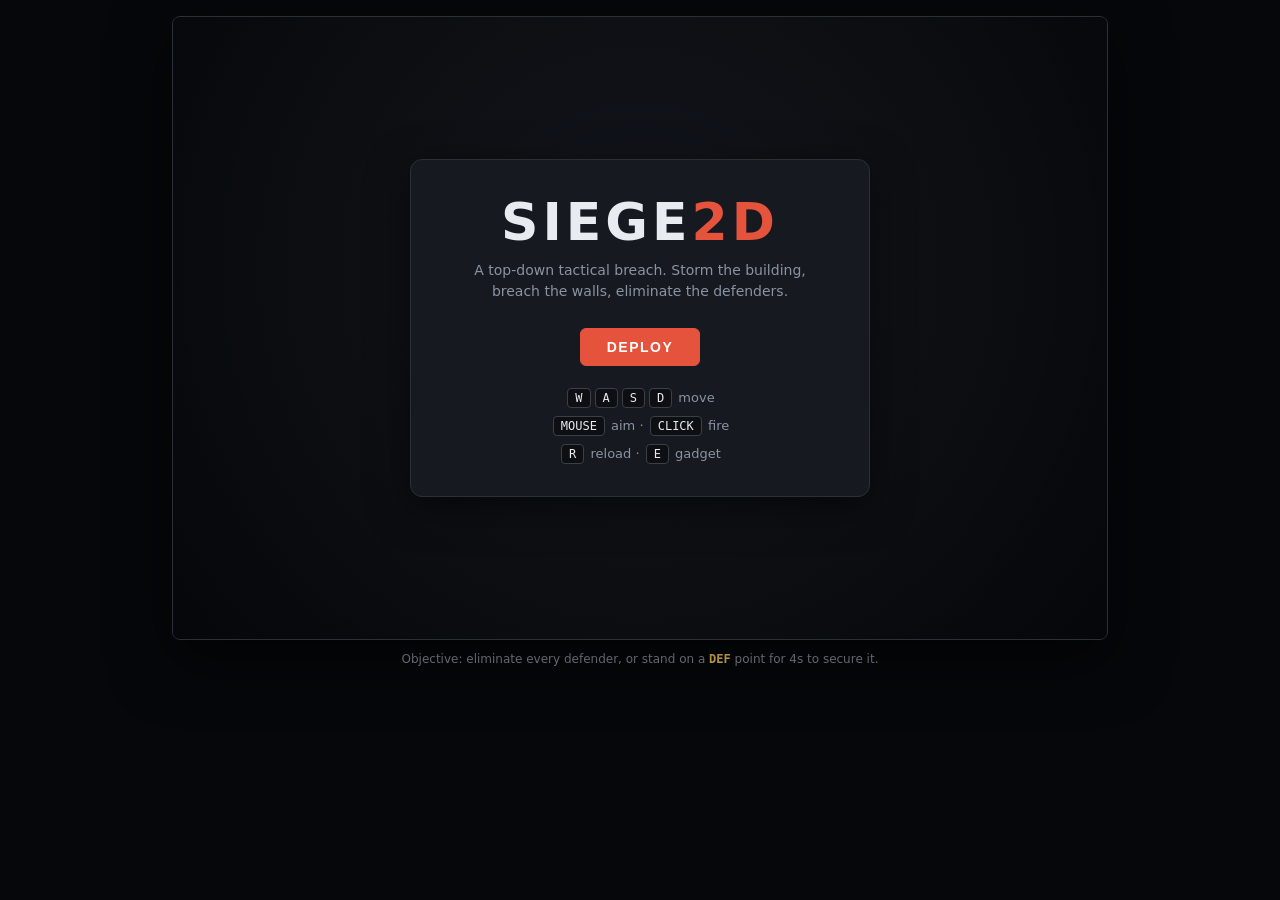
==== games/siege-2d/index.html @ 3c001297 "Add SIEGE 2D: a 2D top-down tactical shooter inspired by Rainbow Six Siege Self-contained browser ga" ====
<!doctype html>
<html lang="en">
  <head>
    <meta charset="UTF-8" />
    <meta name="viewport" content="width=device-width, initial-scale=1.0" />
    <title>SIEGE 2D — Tactical Breach</title>
    <link rel="stylesheet" href="style.css" />
  </head>
  <body>
    <div id="app">
      <div id="stage">
        <canvas id="game"></canvas>

        <!-- HUD overlay -->
        <div id="hud" class="hidden">
          <div class="hud-top">
            <div class="hud-chip">
              <span class="chip-label">OPERATOR</span>
              <span id="op-name" class="chip-value">—</span>
            </div>
            <div class="hud-chip">
              <span class="chip-label">TIME</span>
              <span id="timer-num" class="chip-value">2:00</span>
            </div>
            <div class="hud-chip">
              <span class="chip-label">DEFENDERS</span>
              <span id="enemies-num" class="chip-value">5</span>
            </div>
          </div>
          <div class="hud-bottom">
            <div class="hud-block">
              <div class="hud-label">HEALTH <span id="hp-num">100</span></div>
              <div class="bar"><div id="hp-fill" class="bar-fill"></div></div>
            </div>
            <div class="hud-block">
              <div class="hud-label">AMMO</div>
              <div id="ammo-num" class="hud-value">30 / 30</div>
            </div>
            <div class="hud-block">
              <div class="hud-label">GADGET [E]</div>
              <div id="gadget-num" class="hud-value">—</div>
            </div>
          </div>
        </div>

        <!-- Main menu -->
        <div id="menu" class="screen">
          <div class="panel">
            <h1>SIEGE<span class="accent">2D</span></h1>
            <p class="tag">
              A top-down tactical breach. Storm the building, breach the walls,
              eliminate the defenders.
            </p>
            <button id="btn-start" class="btn btn-primary">DEPLOY</button>
            <div class="controls">
              <div><kbd>W</kbd><kbd>A</kbd><kbd>S</kbd><kbd>D</kbd> move</div>
              <div><kbd>MOUSE</kbd> aim · <kbd>CLICK</kbd> fire</div>
              <div><kbd>R</kbd> reload · <kbd>E</kbd> gadget</div>
            </div>
          </div>
        </div>

        <!-- Operator select -->
        <div id="select" class="screen hidden">
          <div class="panel wide">
            <h2>SELECT OPERATOR</h2>
            <div id="op-list" class="op-list"></div>
            <button id="btn-back" class="btn">BACK</button>
          </div>
        </div>

        <!-- End screen -->
        <div id="end" class="screen hidden">
          <div class="panel">
            <h2 id="end-title">MISSION COMPLETE</h2>
            <p id="end-reason" class="tag"></p>
            <button id="btn-replay" class="btn btn-primary">PLAY AGAIN</button>
          </div>
        </div>
      </div>

      <div class="objective-note">
        Objective: eliminate every defender, or stand on a
        <span class="def">DEF</span> point for 4s to secure it.
      </div>
    </div>

    <script src="game.js"></script>
  </body>
</html>
---- games/siege-2d/style.css ----
:root {
  --bg: #0b0d10;
  --panel: #161a20;
  --accent: #e5533c;
  --text: #e8ebf0;
  --muted: #8b93a1;
}

* {
  box-sizing: border-box;
}

html,
body {
  margin: 0;
  padding: 0;
  background: #06070a;
  color: var(--text);
  font-family: "Segoe UI", Roboto, system-ui, sans-serif;
  min-height: 100vh;
}

#app {
  display: flex;
  flex-direction: column;
  align-items: center;
  gap: 12px;
  padding: 16px;
}

#stage {
  position: relative;
  width: min(96vw, 936px);
  aspect-ratio: 936 / 624;
  border: 1px solid #2a2f38;
  border-radius: 8px;
  overflow: hidden;
  box-shadow: 0 20px 60px rgba(0, 0, 0, 0.6);
}

#game {
  display: block;
  width: 100%;
  height: 100%;
  image-rendering: pixelated;
  cursor: crosshair;
  background: #0d0f12;
}

/* ---- HUD ---- */
#hud {
  position: absolute;
  inset: 0;
  pointer-events: none;
}

.hud-top {
  position: absolute;
  top: 10px;
  left: 10px;
  right: 10px;
  display: flex;
  gap: 8px;
  justify-content: center;
}

.hud-chip {
  background: rgba(10, 12, 16, 0.75);
  border: 1px solid #2a2f38;
  border-radius: 6px;
  padding: 5px 12px;
  display: flex;
  flex-direction: column;
  align-items: center;
  min-width: 90px;
}

.chip-label {
  font-size: 9px;
  letter-spacing: 1.5px;
  color: var(--muted);
}

.chip-value {
  font-size: 15px;
  font-weight: 700;
  font-family: monospace;
}

.hud-bottom {
  position: absolute;
  bottom: 10px;
  left: 10px;
  right: 10px;
  display: flex;
  gap: 10px;
  align-items: flex-end;
}

.hud-block {
  background: rgba(10, 12, 16, 0.75);
  border: 1px solid #2a2f38;
  border-radius: 6px;
  padding: 6px 12px;
}

.hud-block:first-child {
  flex: 1;
  max-width: 260px;
}

.hud-label {
  font-size: 10px;
  letter-spacing: 1.5px;
  color: var(--muted);
  margin-bottom: 4px;
}

.hud-value {
  font-family: monospace;
  font-size: 16px;
  font-weight: 700;
}

.bar {
  height: 10px;
  background: #22262e;
  border-radius: 5px;
  overflow: hidden;
}

.bar-fill {
  height: 100%;
  width: 100%;
  background: #6ad06a;
  transition: width 0.1s linear;
}

/* ---- Screens ---- */
.screen {
  position: absolute;
  inset: 0;
  display: flex;
  align-items: center;
  justify-content: center;
  background: radial-gradient(
    circle at 50% 40%,
    rgba(20, 24, 30, 0.85),
    rgba(6, 7, 10, 0.96)
  );
  backdrop-filter: blur(2px);
  z-index: 5;
}

.hidden {
  display: none !important;
}

.panel {
  background: var(--panel);
  border: 1px solid #2a2f38;
  border-radius: 12px;
  padding: 32px 40px;
  text-align: center;
  max-width: 460px;
  box-shadow: 0 10px 40px rgba(0, 0, 0, 0.5);
}

.panel.wide {
  max-width: 640px;
  width: 92%;
}

h1 {
  font-size: 52px;
  margin: 0 0 8px;
  letter-spacing: 4px;
  font-weight: 800;
}

h1 .accent {
  color: var(--accent);
}

h2 {
  font-size: 26px;
  margin: 0 0 12px;
  letter-spacing: 2px;
}

.tag {
  color: var(--muted);
  font-size: 14px;
  line-height: 1.5;
  margin: 0 0 20px;
}

.btn {
  background: #22262e;
  color: var(--text);
  border: 1px solid #3a4048;
  border-radius: 6px;
  padding: 10px 26px;
  font-size: 14px;
  font-weight: 700;
  letter-spacing: 1.5px;
  cursor: pointer;
  transition: all 0.15s;
  margin-top: 6px;
}

.btn:hover {
  background: #2e343e;
  border-color: #565f6b;
}

.btn-primary {
  background: var(--accent);
  border-color: var(--accent);
  color: #fff;
}

.btn-primary:hover {
  background: #ff6a52;
  border-color: #ff6a52;
}

.controls {
  margin-top: 22px;
  display: flex;
  flex-direction: column;
  gap: 8px;
  color: var(--muted);
  font-size: 13px;
}

kbd {
  display: inline-block;
  background: #0d0f12;
  border: 1px solid #3a4048;
  border-radius: 4px;
  padding: 2px 7px;
  font-family: monospace;
  font-size: 12px;
  margin: 0 2px;
  color: var(--text);
}

/* ---- Operator cards ---- */
.op-list {
  display: grid;
  grid-template-columns: 1fr;
  gap: 10px;
  margin: 18px 0;
  max-height: 60vh;
  overflow-y: auto;
}

.op-card {
  display: flex;
  align-items: center;
  gap: 14px;
  background: #1b1f26;
  border: 1px solid #2a2f38;
  border-left: 4px solid var(--accent);
  border-radius: 8px;
  padding: 12px 14px;
  cursor: pointer;
  text-align: left;
  color: var(--text);
  transition: all 0.15s;
}

.op-card:hover {
  background: #232830;
  transform: translateX(3px);
}

.op-badge {
  width: 46px;
  height: 46px;
  border-radius: 8px;
  display: flex;
  align-items: center;
  justify-content: center;
  font-size: 24px;
  font-weight: 800;
  color: #0b0d10;
  flex-shrink: 0;
}

.op-title {
  font-size: 17px;
  font-weight: 700;
}

.op-role {
  font-size: 11px;
  color: var(--muted);
  font-weight: 500;
  letter-spacing: 1px;
}

.op-blurb {
  font-size: 12px;
  color: var(--muted);
  margin: 3px 0;
  line-height: 1.4;
}

.op-stats {
  font-size: 11px;
  color: var(--muted);
  font-family: monospace;
}

.objective-note {
  font-size: 12px;
  color: var(--muted);
  text-align: center;
}

.objective-note .def {
  color: #ffd25a;
  font-family: monospace;
  font-weight: 700;
}
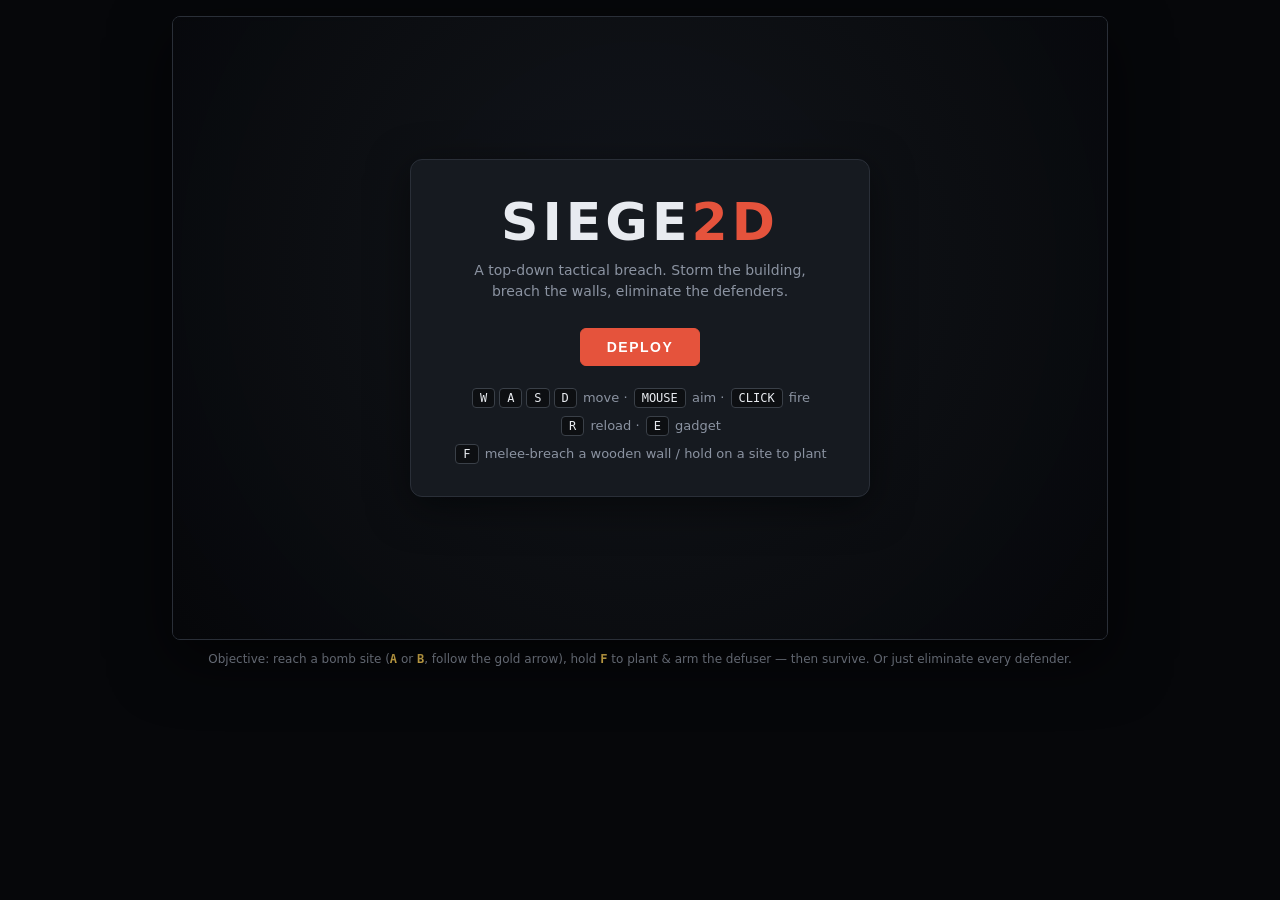
==== commit 5702e4a7: "Overhaul SIEGE 2D: colored rooms, cover props, bomb-plant, melee breach, sprites - Room-tinted color" ====
--- a/games/siege-2d/index.html
+++ b/games/siege-2d/index.html
@@ -53,9 +53,15 @@
             </p>
             <button id="btn-start" class="btn btn-primary">DEPLOY</button>
             <div class="controls">
-              <div><kbd>W</kbd><kbd>A</kbd><kbd>S</kbd><kbd>D</kbd> move</div>
-              <div><kbd>MOUSE</kbd> aim · <kbd>CLICK</kbd> fire</div>
+              <div>
+                <kbd>W</kbd><kbd>A</kbd><kbd>S</kbd><kbd>D</kbd> move ·
+                <kbd>MOUSE</kbd> aim · <kbd>CLICK</kbd> fire
+              </div>
               <div><kbd>R</kbd> reload · <kbd>E</kbd> gadget</div>
+              <div>
+                <kbd>F</kbd> melee-breach a wooden wall / hold on a site to
+                plant
+              </div>
             </div>
           </div>
         </div>
@@ -80,8 +86,10 @@
       </div>
 
       <div class="objective-note">
-        Objective: eliminate every defender, or stand on a
-        <span class="def">DEF</span> point for 4s to secure it.
+        Objective: reach a bomb site (<span class="def">A</span> or
+        <span class="def">B</span>, follow the gold arrow), hold
+        <span class="def">F</span> to plant &amp; arm the defuser — then
+        survive. Or just eliminate every defender.
       </div>
     </div>
 
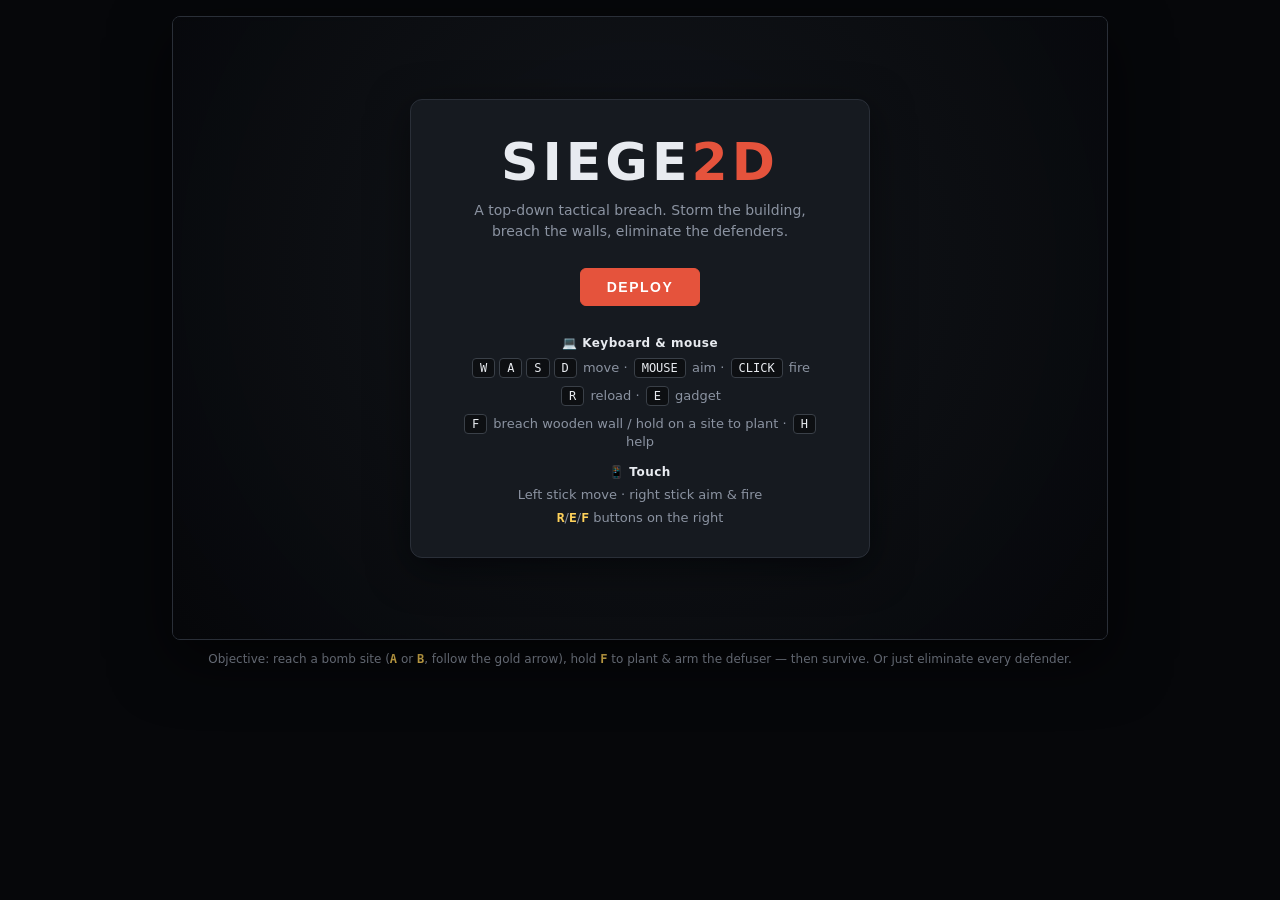
==== commit fbd8a138: "Add mobile touch controls, in-game help, and active enemy hunters - Twin-stick touch UI (move + aim/" ====
--- a/games/siege-2d/index.html
+++ b/games/siege-2d/index.html
@@ -2,7 +2,10 @@
 <html lang="en">
   <head>
     <meta charset="UTF-8" />
-    <meta name="viewport" content="width=device-width, initial-scale=1.0" />
+    <meta
+      name="viewport"
+      content="width=device-width, initial-scale=1.0, maximum-scale=1.0, user-scalable=no, viewport-fit=cover"
+    />
     <title>SIEGE 2D — Tactical Breach</title>
     <link rel="stylesheet" href="style.css" />
   </head>
@@ -43,6 +46,26 @@
           </div>
         </div>
 
+        <!-- Help button (in-game) -->
+        <button id="btn-help" title="Controls &amp; help">?</button>
+
+        <!-- Touch controls (mobile only, shown while playing) -->
+        <div id="touch">
+          <div id="stick-move" class="stick">
+            <div id="stick-move-thumb" class="thumb"></div>
+            <span class="stick-label">MOVE</span>
+          </div>
+          <div id="touch-buttons">
+            <button id="tb-reload" class="tbtn">R</button>
+            <button id="tb-gadget" class="tbtn">E</button>
+            <button id="tb-action" class="tbtn act">F</button>
+          </div>
+          <div id="stick-aim" class="stick">
+            <div id="stick-aim-thumb" class="thumb"></div>
+            <span class="stick-label">AIM · FIRE</span>
+          </div>
+        </div>
+
         <!-- Main menu -->
         <div id="menu" class="screen">
           <div class="panel">
@@ -53,15 +76,19 @@
             </p>
             <button id="btn-start" class="btn btn-primary">DEPLOY</button>
             <div class="controls">
+              <div class="ctrl-head">💻 Keyboard &amp; mouse</div>
               <div>
                 <kbd>W</kbd><kbd>A</kbd><kbd>S</kbd><kbd>D</kbd> move ·
                 <kbd>MOUSE</kbd> aim · <kbd>CLICK</kbd> fire
               </div>
               <div><kbd>R</kbd> reload · <kbd>E</kbd> gadget</div>
               <div>
-                <kbd>F</kbd> melee-breach a wooden wall / hold on a site to
-                plant
+                <kbd>F</kbd> breach wooden wall / hold on a site to plant ·
+                <kbd>H</kbd> help
               </div>
+              <div class="ctrl-head">📱 Touch</div>
+              <div>Left stick move · right stick aim &amp; fire</div>
+              <div><b>R</b>/<b>E</b>/<b>F</b> buttons on the right</div>
             </div>
           </div>
         </div>
@@ -83,6 +110,57 @@
             <button id="btn-replay" class="btn btn-primary">PLAY AGAIN</button>
           </div>
         </div>
+
+        <!-- Help / controls overlay -->
+        <div id="help" class="screen hidden">
+          <div class="panel wide">
+            <h2>HOW TO PLAY</h2>
+            <div class="help-grid">
+              <div class="help-col">
+                <h3>💻 Keyboard &amp; mouse</h3>
+                <ul>
+                  <li>
+                    <kbd>W</kbd><kbd>A</kbd><kbd>S</kbd><kbd>D</kbd> — move
+                  </li>
+                  <li><kbd>MOUSE</kbd> — aim</li>
+                  <li><kbd>CLICK</kbd> (hold) — fire</li>
+                  <li><kbd>R</kbd> — reload</li>
+                  <li><kbd>E</kbd> — operator gadget</li>
+                  <li>
+                    <kbd>F</kbd> — breach a wooden wall you face; hold on a bomb
+                    site to plant
+                  </li>
+                  <li><kbd>H</kbd> — open/close this help</li>
+                </ul>
+              </div>
+              <div class="help-col">
+                <h3>📱 Touch (phone / tablet)</h3>
+                <ul>
+                  <li><b>Left stick</b> — move</li>
+                  <li><b>Right stick</b> — aim &amp; auto-fire</li>
+                  <li><b>R</b> button — reload</li>
+                  <li><b>E</b> button — gadget</li>
+                  <li>
+                    <b>F</b> button — breach wall / hold on a site to plant
+                  </li>
+                  <li>Best played in <b>landscape</b>.</li>
+                </ul>
+              </div>
+            </div>
+            <div class="help-goal">
+              <h3>🎯 Goal</h3>
+              <p>
+                You're the attacker. Storm the building and either
+                <b>eliminate all defenders</b> (red) or reach bomb site
+                <span class="def">A</span>/<span class="def">B</span> — follow
+                the gold arrow &amp; dashed line — and hold <b>F</b> to plant
+                the defuser, then survive the countdown. A
+                <b>red arrow</b> points to any defender shooting at you.
+              </p>
+            </div>
+            <button id="btn-help-close" class="btn btn-primary">GOT IT</button>
+          </div>
+        </div>
       </div>
 
       <div class="objective-note">
--- a/games/siege-2d/style.css
+++ b/games/siege-2d/style.css
@@ -18,6 +18,10 @@
   color: var(--text);
   font-family: "Segoe UI", Roboto, system-ui, sans-serif;
   min-height: 100vh;
+  -webkit-user-select: none;
+  user-select: none;
+  overscroll-behavior: none;
+  -webkit-tap-highlight-color: transparent;
 }
 
 #app {
@@ -325,3 +329,208 @@
   font-family: monospace;
   font-weight: 700;
 }
+
+/* ---- Menu control hints ---- */
+.ctrl-head {
+  margin-top: 8px;
+  color: var(--text);
+  font-weight: 700;
+  font-size: 12px;
+  letter-spacing: 0.5px;
+}
+.controls b {
+  color: #ffd25a;
+  font-family: monospace;
+}
+
+/* ---- In-game help button ---- */
+#btn-help {
+  position: absolute;
+  top: 10px;
+  right: 10px;
+  width: 30px;
+  height: 30px;
+  border-radius: 50%;
+  border: 1px solid #3a4048;
+  background: rgba(10, 12, 16, 0.8);
+  color: var(--text);
+  font-weight: 800;
+  font-size: 16px;
+  cursor: pointer;
+  display: none;
+  z-index: 6;
+}
+body.playing #btn-help {
+  display: block;
+}
+#btn-help:hover {
+  border-color: #565f6b;
+}
+
+/* ---- Help overlay ---- */
+.help-grid {
+  display: grid;
+  grid-template-columns: 1fr 1fr;
+  gap: 18px;
+  text-align: left;
+  margin: 10px 0 6px;
+}
+.help-col h3,
+.help-goal h3 {
+  font-size: 14px;
+  margin: 0 0 8px;
+  letter-spacing: 1px;
+  color: var(--text);
+}
+.help-col ul {
+  list-style: none;
+  margin: 0;
+  padding: 0;
+  display: flex;
+  flex-direction: column;
+  gap: 7px;
+}
+.help-col li {
+  font-size: 13px;
+  color: var(--muted);
+  line-height: 1.4;
+}
+.help-col li b,
+.help-goal b {
+  color: #ffd25a;
+}
+.help-goal {
+  text-align: left;
+  border-top: 1px solid #2a2f38;
+  padding-top: 12px;
+  margin-top: 4px;
+}
+.help-goal p {
+  font-size: 13px;
+  color: var(--muted);
+  line-height: 1.5;
+  margin: 0 0 8px;
+}
+.help-goal .def {
+  color: #ffd25a;
+  font-family: monospace;
+  font-weight: 700;
+}
+
+/* ---- Touch controls ---- */
+#touch {
+  position: absolute;
+  inset: 0;
+  display: none;
+  z-index: 4;
+  pointer-events: none;
+  touch-action: none;
+}
+body.touch.playing #touch {
+  display: block;
+}
+.stick {
+  position: absolute;
+  bottom: 18px;
+  width: 108px;
+  height: 108px;
+  border-radius: 50%;
+  background: rgba(255, 255, 255, 0.06);
+  border: 2px solid rgba(255, 255, 255, 0.18);
+  pointer-events: auto;
+  touch-action: none;
+  display: flex;
+  align-items: center;
+  justify-content: center;
+}
+#stick-move {
+  left: 18px;
+}
+#stick-aim {
+  right: 18px;
+  border-color: rgba(255, 120, 90, 0.35);
+}
+.thumb {
+  width: 48px;
+  height: 48px;
+  border-radius: 50%;
+  background: rgba(255, 255, 255, 0.25);
+  border: 2px solid rgba(255, 255, 255, 0.4);
+  pointer-events: none;
+}
+#stick-aim .thumb {
+  background: rgba(255, 120, 90, 0.35);
+  border-color: rgba(255, 120, 90, 0.6);
+}
+.stick-label {
+  position: absolute;
+  bottom: -16px;
+  font-size: 9px;
+  letter-spacing: 1px;
+  color: var(--muted);
+  pointer-events: none;
+}
+#touch-buttons {
+  position: absolute;
+  right: 138px;
+  bottom: 20px;
+  display: flex;
+  flex-direction: column-reverse;
+  gap: 12px;
+  pointer-events: none;
+}
+.tbtn {
+  width: 54px;
+  height: 54px;
+  border-radius: 50%;
+  border: 2px solid rgba(255, 255, 255, 0.25);
+  background: rgba(20, 24, 30, 0.85);
+  color: var(--text);
+  font-weight: 800;
+  font-size: 18px;
+  font-family: monospace;
+  pointer-events: auto;
+  touch-action: none;
+}
+.tbtn.act {
+  border-color: #ffd25a;
+  color: #ffd25a;
+}
+.tbtn.pressed {
+  background: rgba(255, 210, 90, 0.3);
+  transform: scale(0.94);
+}
+
+/* ---- Mobile / small-screen layout ---- */
+@media (max-width: 720px), (pointer: coarse) {
+  #app {
+    padding: 0;
+    gap: 0;
+  }
+  #stage {
+    width: 100vw;
+    height: 100vh;
+    height: 100dvh;
+    border: none;
+    border-radius: 0;
+    aspect-ratio: auto;
+  }
+  #game {
+    object-fit: contain;
+  }
+  .objective-note {
+    display: none;
+  }
+  .panel {
+    max-height: 92vh;
+    overflow-y: auto;
+    padding: 22px 22px;
+  }
+  h1 {
+    font-size: 40px;
+  }
+  .help-grid {
+    grid-template-columns: 1fr;
+    gap: 10px;
+  }
+}
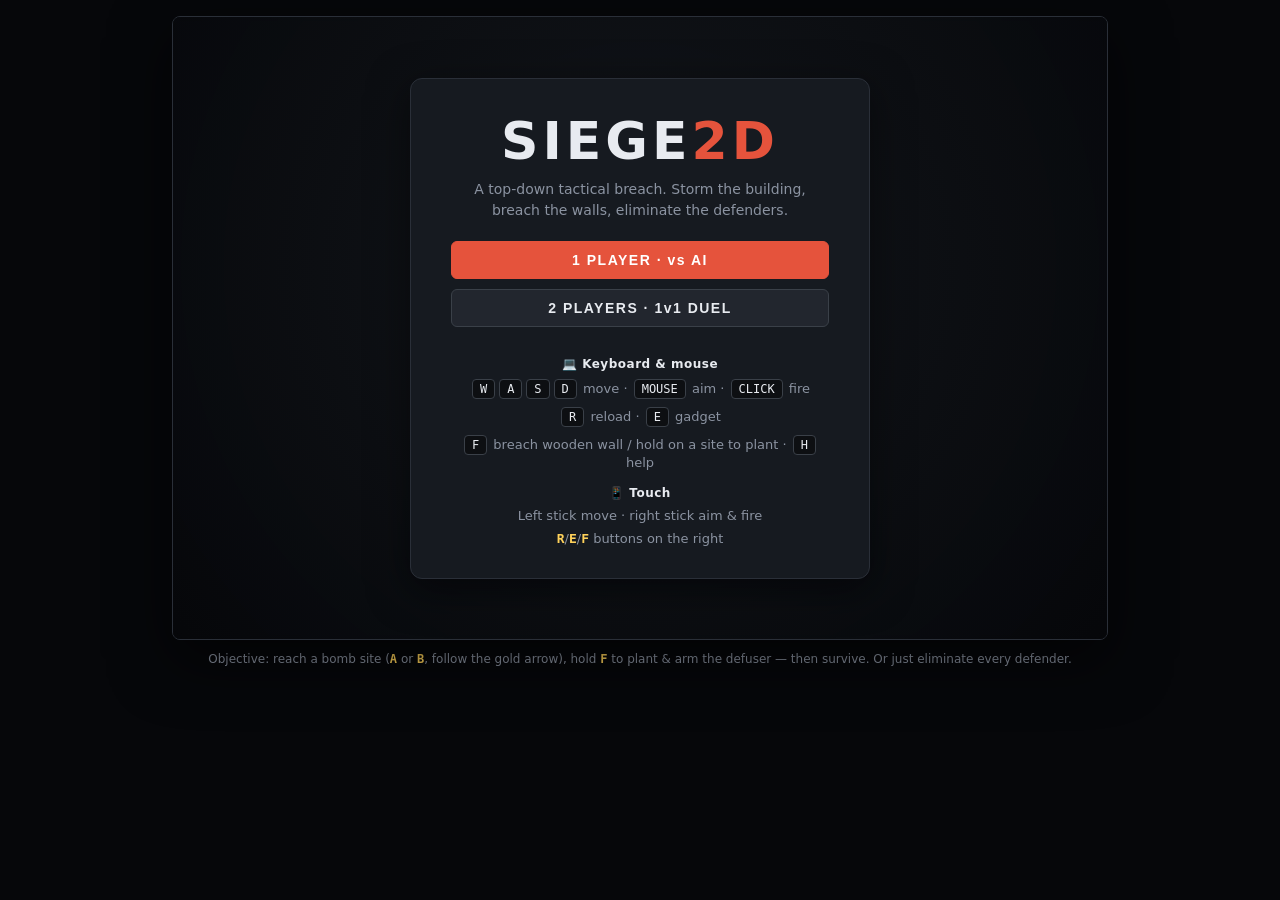
==== commit 882ce5a5: "Add local 2-player 1v1 duel mode - New "2 Players · 1v1 Duel" mode: two humans on one keyboard, no A" ====
--- a/games/siege-2d/index.html
+++ b/games/siege-2d/index.html
@@ -74,7 +74,10 @@
               A top-down tactical breach. Storm the building, breach the walls,
               eliminate the defenders.
             </p>
-            <button id="btn-start" class="btn btn-primary">DEPLOY</button>
+            <button id="btn-start" class="btn btn-primary">
+              1 PLAYER · vs AI
+            </button>
+            <button id="btn-duel" class="btn">2 PLAYERS · 1v1 DUEL</button>
             <div class="controls">
               <div class="ctrl-head">💻 Keyboard &amp; mouse</div>
               <div>
@@ -148,7 +151,7 @@
               </div>
             </div>
             <div class="help-goal">
-              <h3>🎯 Goal</h3>
+              <h3>🎯 Goal (1 player)</h3>
               <p>
                 You're the attacker. Storm the building and either
                 <b>eliminate all defenders</b> (red) or reach bomb site
@@ -157,6 +160,26 @@
                 the defuser, then survive the countdown. A
                 <b>red arrow</b> points to any defender shooting at you.
               </p>
+            </div>
+            <div class="help-goal">
+              <h3>🎮 2 Players · 1v1 duel (same keyboard)</h3>
+              <p>
+                Two humans, one keyboard, no AI. You face where you walk and
+                shoot forward. Last one standing wins; if time runs out the
+                higher health wins.
+              </p>
+              <ul class="duel-keys">
+                <li>
+                  <b style="color: #f2b134">Player 1</b> — <kbd>W</kbd
+                  ><kbd>A</kbd><kbd>S</kbd><kbd>D</kbd> move ·
+                  <kbd>SPACE</kbd> shoot
+                </li>
+                <li>
+                  <b style="color: #48c0e8">Player 2</b> — <kbd>↑</kbd
+                  ><kbd>←</kbd><kbd>↓</kbd><kbd>→</kbd> move ·
+                  <kbd>ENTER</kbd> shoot
+                </li>
+              </ul>
             </div>
             <button id="btn-help-close" class="btn btn-primary">GOT IT</button>
           </div>
--- a/games/siege-2d/style.css
+++ b/games/siege-2d/style.css
@@ -329,6 +329,28 @@
   font-family: monospace;
   font-weight: 700;
 }
+body.playing .objective-note {
+  display: none;
+}
+
+/* ---- Menu buttons stack full-width ---- */
+#menu .btn {
+  display: block;
+  width: 100%;
+  margin-top: 10px;
+}
+.duel-keys {
+  list-style: none;
+  margin: 8px 0 0;
+  padding: 0;
+  display: flex;
+  flex-direction: column;
+  gap: 6px;
+}
+.duel-keys li {
+  font-size: 13px;
+  color: var(--muted);
+}
 
 /* ---- Menu control hints ---- */
 .ctrl-head {
